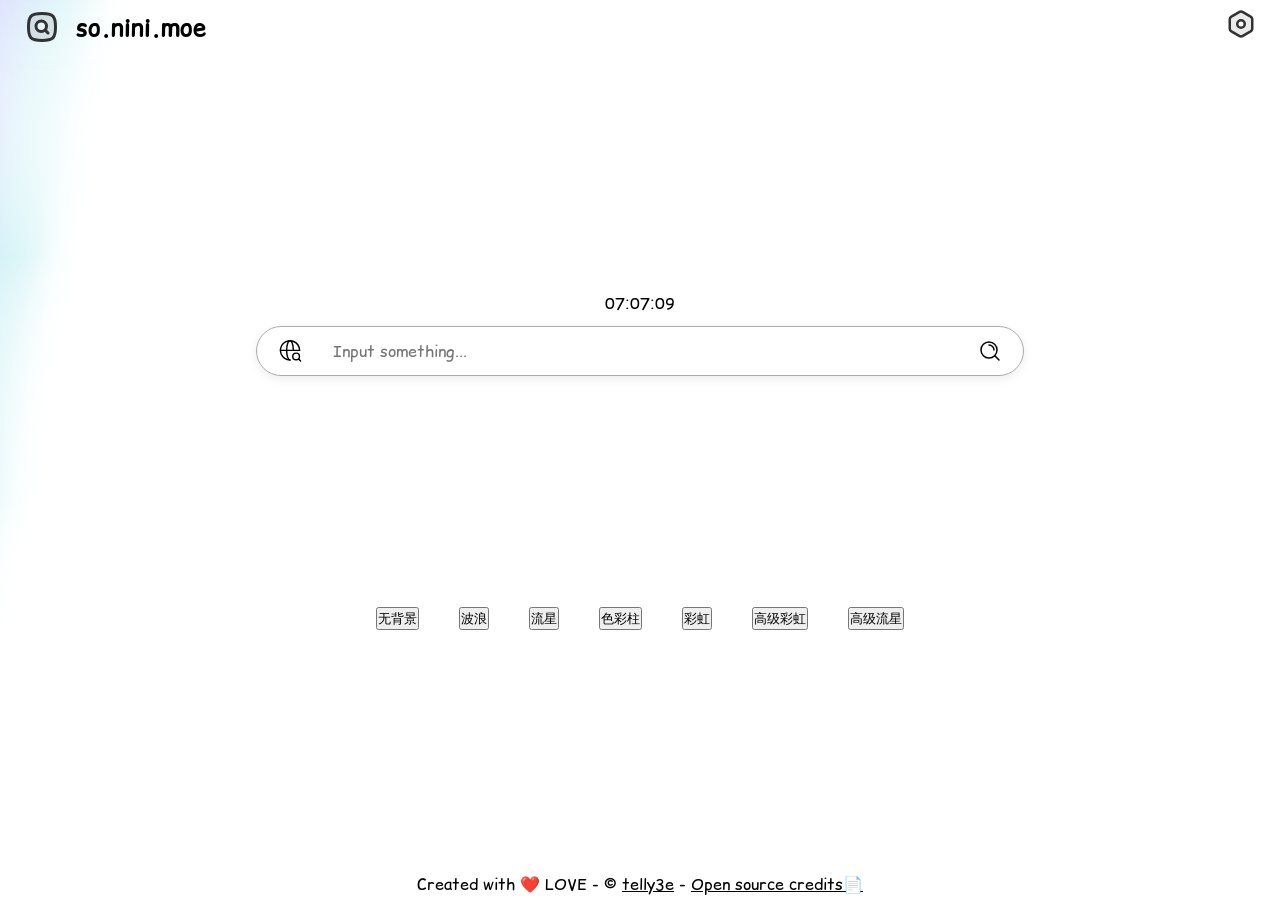
==== index.html @ 2b6a13b0 "first upload" ====
<!DOCTYPE html>
<html lang="zh-CN">

<head>
    <meta charset="UTF-8">
    <meta name="viewport" content="width=device-width, initial-scale=1.0">
    <title>动态主题切换</title>

    <link rel="stylesheet" href="css/style.css">
    <link rel="stylesheet" href="css/fonts.css">

    <script src="./js/background/color_column.js" defer></script>
    <script src="./js/app.js" defer></script>
    <script src="./js/clock.js" defer></script>
    <script src="./js/search_engine.js" defer></script>

</head>

<body>
    <div id="container">

        <header>
            <div class="header-logo">
                <svg viewBox="0 0 24 24" fill="none" xmlns="http://www.w3.org/2000/svg">
                    <path opacity="0.1" fill-rule="evenodd" clip-rule="evenodd"
                        d="M12 3C4.5885 3 3 4.5885 3 12C3 19.4115 4.5885 21 12 21C19.4115 21 21 19.4115 21 12C21 4.5885 19.4115 3 12 3ZM11.5 7.75C9.42893 7.75 7.75 9.42893 7.75 11.5C7.75 13.5711 9.42893 15.25 11.5 15.25C13.5711 15.25 15.25 13.5711 15.25 11.5C15.25 9.42893 13.5711 7.75 11.5 7.75Z"
                        fill="#323232" />
                    <path
                        d="M3 12C3 4.5885 4.5885 3 12 3C19.4115 3 21 4.5885 21 12C21 19.4115 19.4115 21 12 21C4.5885 21 3 19.4115 3 12Z"
                        stroke="#323232" stroke-width="2" />
                    <path d="M14 14L16 16" stroke="#323232" stroke-width="2" stroke-linecap="round"
                        stroke-linejoin="round" />
                    <path
                        d="M15 11.5C15 13.433 13.433 15 11.5 15C9.567 15 8 13.433 8 11.5C8 9.567 9.567 8 11.5 8C13.433 8 15 9.567 15 11.5Z"
                        stroke="#323232" stroke-width="2" />
                </svg>
                <span>so.nini.moe</span>
            </div>

            <nav></nav>
            <button class="setting-btn">
                <svg viewBox="0 0 24 24" fill="none" xmlns="http://www.w3.org/2000/svg">
                    <path
                        d="M3 9.11011V14.8801C3 17.0001 3 17.0001 5 18.3501L10.5 21.5301C11.33 22.0101 12.68 22.0101 13.5 21.5301L19 18.3501C21 17.0001 21 17.0001 21 14.8901V9.11011C21 7.00011 21 7.00011 19 5.65011L13.5 2.47011C12.68 1.99011 11.33 1.99011 10.5 2.47011L5 5.65011C3 7.00011 3 7.00011 3 9.11011Z M12 15C13.6569 15 15 13.6569 15 12C15 10.3431 13.6569 9 12 9C10.3431 9 9 10.3431 9 12C9 13.6569 10.3431 15 12 15Z"
                        stroke="#323232" stroke-width="2" stroke-linecap="round" stroke-linejoin="round"
                        fill-rule="evenodd" fill="rgba(51, 51, 51, 0.1)" />
                </svg></button>
        </header>

        <section class="main">
            <!-- 时钟 -->
            <div id="clock"></div>


            <!-- 搜索栏 -->
            <form id='search-bar' method="GET" target="_blank">
                <button type='button' class="engine-btn">
                    <svg viewBox="-0.5 0 25 25" fill="none" xmlns="http://www.w3.org/2000/svg">
                        <g id="SVGRepo_bgCarrier" stroke-width="0"></g>
                        <g id="SVGRepo_tracerCarrier" stroke-linecap="round" stroke-linejoin="round"></g>
                        <g id="SVGRepo_iconCarrier">
                            <path
                                d="M22 11.8201C22 9.84228 21.4135 7.90885 20.3147 6.26436C19.2159 4.61987 17.6542 3.33813 15.8269 2.58126C13.9996 1.82438 11.9889 1.62637 10.0491 2.01223C8.10927 2.39808 6.32748 3.35052 4.92896 4.74904C3.53043 6.14757 2.578 7.92935 2.19214 9.86916C1.80629 11.809 2.00436 13.8197 2.76123 15.6469C3.51811 17.4742 4.79985 19.036 6.44434 20.1348C8.08883 21.2336 10.0222 21.8201 12 21.8201"
                                stroke="#000000" stroke-width="1.5" stroke-linecap="round" stroke-linejoin="round">
                            </path>
                            <path d="M2 11.8201H22" stroke="#000000" stroke-width="1.5" stroke-linecap="round"
                                stroke-linejoin="round"></path>
                            <path
                                d="M12 21.8201C10.07 21.8201 8.5 17.3401 8.5 11.8201C8.5 6.30007 10.07 1.82007 12 1.82007C13.93 1.82007 15.5 6.30007 15.5 11.8201"
                                stroke="#000000" stroke-width="1.5" stroke-linecap="round" stroke-linejoin="round">
                            </path>
                            <path
                                d="M18.3691 21.6901C20.3021 21.6901 21.8691 20.1231 21.8691 18.1901C21.8691 16.2571 20.3021 14.6901 18.3691 14.6901C16.4361 14.6901 14.8691 16.2571 14.8691 18.1901C14.8691 20.1231 16.4361 21.6901 18.3691 21.6901Z"
                                stroke="#000000" stroke-width="1.5" stroke-linecap="round" stroke-linejoin="round">
                            </path>
                            <path d="M22.9998 22.8202L20.8398 20.6702" stroke="#000000" stroke-width="1.5"
                                stroke-linecap="round" stroke-linejoin="round"></path>
                        </g>
                    </svg>
                </button>
                <div class="search-input-wrapper">
                    <input id="search-input" class="no-select" type="text" placeholder="Input something..." title=''
                        required>
                    <button type="button" class="clear-btn">
                        <svg viewBox="0 0 24 24" fill="none" xmlns="http://www.w3.org/2000/svg">
                            <g id="SVGRepo_bgCarrier" stroke-width="0"></g>
                            <g id="SVGRepo_tracerCarrier" stroke-linecap="round" stroke-linejoin="round"></g>
                            <g id="SVGRepo_iconCarrier">
                                <path
                                    d="M16 8L8 16M8.00001 8L16 16M21 12C21 16.9706 16.9706 21 12 21C7.02944 21 3 16.9706 3 12C3 7.02944 7.02944 3 12 3C16.9706 3 21 7.02944 21 12Z"
                                    stroke="#000000" stroke-width="1.5" stroke-linecap="round" stroke-linejoin="round"
                                    fill="rgba(51, 51, 51, 0.1)">
                                </path>
                            </g>
                        </svg></button>
                    <script src="./js/search_bar.js"></script>
                </div>

                <button type="submit" class="search-btn">
                    <svg viewBox="0 0 24 24" fill="none" xmlns="http://www.w3.org/2000/svg">
                        <g id="SVGRepo_bgCarrier" stroke-width="0"></g>
                        <g id="SVGRepo_tracerCarrier" stroke-linecap="round" stroke-linejoin="round"></g>
                        <g id="SVGRepo_iconCarrier">
                            <path
                                d="M11 6C13.7614 6 16 8.23858 16 11M16.6588 16.6549L21 21M19 11C19 15.4183 15.4183 19 11 19C6.58172 19 3 15.4183 3 11C3 6.58172 6.58172 3 11 3C15.4183 3 19 6.58172 19 11Z"
                                stroke="#000000" stroke-width="1.5" stroke-linecap="round" stroke-linejoin="round">
                            </path>
                        </g>
                    </svg>
                </button>
            </form>

            <div class="search-engine-collection is-hidden scrollable-area no-select"></div>


            <!-- 网址合集 -->
            <div class="site-collection"></div>
        </section>

        <div class="theme-switcher">
            <button class="theme-button" data-theme="none">无背景</button>
            <button class="theme-button" data-theme="wavy">波浪</button>
            <button class="theme-button" data-theme="shooting_star">流星</button>
            <button class="theme-button" data-theme="color_column">色彩柱</button>
            <button class="theme-button" data-theme="rainbow">彩虹</button>
            <button class="theme-button" data-theme="advanced_rainbow">高级彩虹</button>
            <button class="theme-button" data-theme="parallel_star">高级流星</button>
        </div>


        <footer><span>Created with ❤️ LOVE - &#x00A9;
                <a href="https://github.com/telly3e/nini-so" target="_blank">telly3e</a>
                - <a href="./open_source_credits.html" target="_blank">Open source credits📄</a></span>
        </footer>
    </div>

    <script src="./js/clear_btn.js"></script>
</body>

</html>
---- css/style.css ----
* {
    margin: 0;
    padding: 0;
    box-sizing: border-box;
    font-family: 'Comic Relief', -apple-system, BlinkMacSystemFont, "Segoe UI", "Roboto", "Helvetica Neue",
        "PingFang SC", "Hiragino Sans GB", "Microsoft YaHei",
        Arial, sans-serif;
}

body {

    height: 100vh;
    width: 100%;

}

/* flex容器 */
#container {
    width: 100%;
    height: 100%;
    display: flex;
    flex-direction: column;
    justify-content: space-between;
}

/* header顶栏 */
header {
    position: relative;
    display: flex;
    height: 72px;
    padding-top: 9px;
    align-items: flex-start;
    justify-content: space-between;

    z-index: 10;
    background-color: transparent;
    -webkit-backdrop-filter: blur(10px);
    backdrop-filter: blur(10px);
    -webkit-mask: linear-gradient(0deg, transparent, black 40%);
    mask: linear-gradient(0deg, transparent, black 40%);
}

.header-logo {
    display: flex;
    align-items: center;
    gap: 16px;
}

.header-logo svg {
    margin-left: 24px;
    width: 36px;
}

.header-logo span {
    font-family: 'Comic Relief';
    font-size: 24px;
    font-weight: bold;
}

.setting-btn {
    margin-right: 24px;
    right: 0;
    cursor: pointer;
    background: none;
    border: none;
    display: flex;
}

.setting-btn svg {
    width: 30px;
}

/* main主要部分 */
.main {
    position: relative;
    display: flex;
    align-items: center;
    justify-content: center;
    flex-direction: column;
    gap: 12px;
    /* height: 30%; */
}

#search-bar {
    gap: 10px;
    display: flex;
    align-items: center;
    /* justify-content: space-between; */
    height: 50px;
    /* max-width: ; */
    width: 60vw;
    background-color: white;
    border: 1px solid rgb(171, 171, 171);
    border-radius: 25px;
    box-shadow: 0px 3px 10px 0px rgba(31, 31, 31, 0.08);
}

#search-bar:hover {
    box-shadow: 0 2px 8px 1px rgba(64, 60, 67, .24);
}

.search-input-wrapper {
    width: 100%;
    height: 100%;
    display: flex;
    justify-content: space-between;
    align-items: center;
}

#search-input {
    width: 100%;
    height: 100%;
    border: none;
    background: none;
    font-size: 16px;
    color: black;
}

#search-input::-webkit-search-cancel-button {
    -webkit-appearance: none;
    display: none;
}

#search-input:focus-visible {
    outline: none;
}

#search-bar:has(#search-input:focus-visible) {
    box-shadow: 0 2px 8px 1px rgba(64, 60, 67, .24);
}

.clear-btn {
    display: none;
    height: 18px;
    width: 18px;

    background: none;
    border: none;
    align-items: center;
    justify-content: center;
    cursor: pointer;
}

#search-input:not(:placeholder-shown):focus+.clear-btn {
    display: flex;
}

.search-input-wrapper:hover input:not(:placeholder-shown)+.clear-btn {
    display: flex;
}

.engine-btn {
    height: 100%;
    padding-left: 20px;
    padding-right: 20px;
    background: none;
    border: 1px solid transparent;
    border-radius: inherit;
    display: flex;
    align-items: center;
    justify-content: center;
    cursor: pointer;
}

.engine-btn svg {
    width: 24px;
    height: 24px;
}

.search-btn {
    padding-left: 20px;
    padding-right: 20px;
    height: 100%;
    background: none;
    border-radius: inherit;
    /*lt rt rb lb*/
    border: 1px solid transparent;
    display: flex;
    align-items: center;
    justify-content: center;
    cursor: pointer;
}

.search-btn:hover,
.engine-btn:hover {
    background-color: rgba(0, 0, 0, 0.1);
}

.search-btn svg {
    width: 24px;
    height: 24px;
}

/* 搜索引擎grid */
.search-engine-collection {
    max-width: 792px;
    display: grid;
    grid-template-columns: repeat(auto-fit, minmax(140px, 1fr));
    /* grid-template-rows: auto auto auto; */
    row-gap: 16px;
    column-gap: 16px;
    justify-content: center;
    align-items: center;
    overflow-y: scroll;
    max-height: 160px;
    padding: 10px 10px 10px 10px;
    border-radius: 6px;
    background-color: rgba(88, 88, 88, 0.2);
    -webkit-backdrop-filter: blur(10px);
    backdrop-filter: blur(10px);
    ;
}

/* 对 .scrollable-area 的滚动条进行美化 */
.scrollable-area::-webkit-scrollbar {
    width: 8px;
    /* 滚动条宽度 */
}

.scrollable-area::-webkit-scrollbar-track {
    /* background: #f1f1f1; */
    /* 轨道背景色 */
}

.scrollable-area::-webkit-scrollbar-thumb {
    background: #00000068;
    /* 滑块颜色 */
    border-radius: 6px;
    /* 滑块圆角 */
}

.scrollable-area::-webkit-scrollbar-thumb:hover {
    background: #000000a8;
    /* 鼠标悬停时滑块颜色 */
}

.engine-item {
    cursor: pointer;
    display: flex;
    gap: 5px;
    justify-content: center;
    align-items: center;
    width: 140px;
    height: 36px;
    border-radius: 6px;
    background-color: #00000040;
    -webkit-backdrop-filter: blur(10px);
    backdrop-filter: blur(10px);
}

.engine-item:hover,
.engine-item.active {
    background-color: #ffffffbb;
}

.engine-icon {
    border: 1px solid transparent;
    border-radius: 7px;
    background-color: white;
    padding: 2px;
    width: 28px;

}


/* footer底栏 */
footer {
    height: 50px;
    position: relative;
    /* padding-top: 10px; */
    display: flex;
    align-items: flex-end;
    padding-bottom: 5px;
    justify-content: center;
    background-color: transparent;
    -webkit-backdrop-filter: blur(10px);
    backdrop-filter: blur(10px);
    -webkit-mask: linear-gradient(transparent, black 60%);
    mask: linear-gradient(transparent, black 60%);
}

footer a {
    color: inherit;
    /* text-decoration: none; */
}



.theme-switcher {
    position: relative;
    display: flex;
    align-items: center;
    justify-content: center;
    gap: 40px;
    z-index: 10;
    background-color: transparent;
    /* 毛玻璃效果 */
    /* background-color: linear-gradient(0deg, rgba(255, 255, 255, 0.664), rgba(255, 255, 255, 0.1)); */
    /* 需要一个半透明的背景色 */
    -webkit-backdrop-filter: blur(10px);
    /* 兼容 Safari */
    backdrop-filter: blur(10px);
    /* 对背景内容进行模糊处理 */

    /* border-bottom: 1px solid rgba(255, 255, 255, 0.2); */
    /* (可选) 加一条细线分割 */
}

/* .theme-button {} */

.is-hidden {
    display: none;
}

.no-select {
    user-select: none;
    -webkit-user-select: none;
    -moz-user-select: none;
    -ms-user-select: none;
}
---- css/fonts.css ----
@font-face {
    font-family: 'Comic Relief';
    src: url('../asset/fonts/ComicRelief-Bold.woff2') format('woff2'),
        url('../asset/fonts/ComicRelief-Bold.woff') format('woff');
    font-weight: bold;
    font-style: normal;
    font-display: swap;
}

@font-face {
    font-family: 'Comic Relief';
    src: url('../asset/fonts/ComicRelief-Regular.woff2') format('woff2'),
        url('../asset/fonts/ComicRelief-Regular.woff') format('woff');
    font-weight: normal;
    font-style: normal;
    font-display: swap;
}
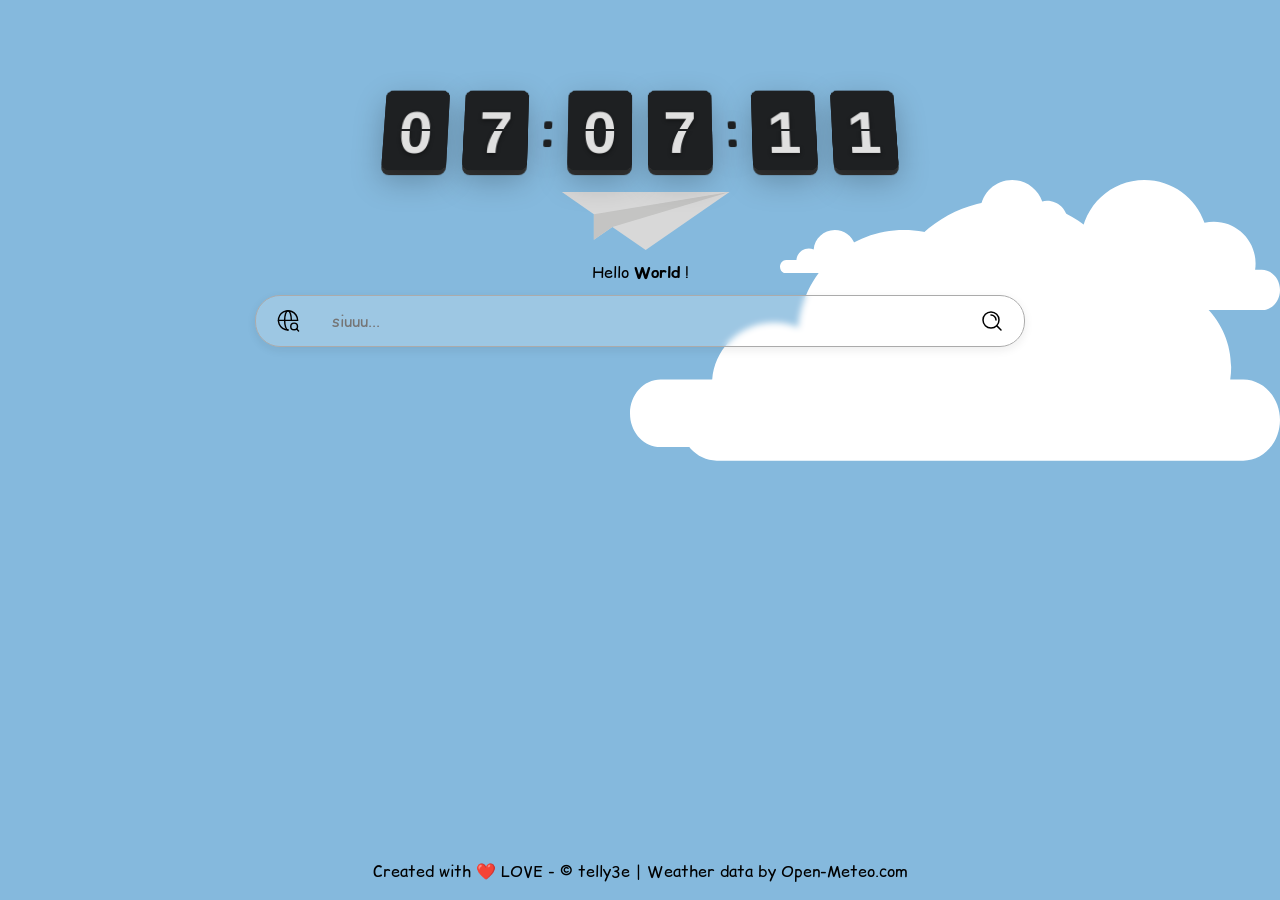
==== commit 7e6ecd7d: "refactor commit" ====
--- a/index.html
+++ b/index.html
@@ -4,137 +4,36 @@
 <head>
     <meta charset="UTF-8">
     <meta name="viewport" content="width=device-width, initial-scale=1.0">
-    <title>动态主题切换</title>
+    <title>Document</title>
+    <link rel="stylesheet" href="./css/style.css">
+    <link rel="stylesheet" href="./css/fonts.css">
 
-    <link rel="stylesheet" href="css/style.css">
-    <link rel="stylesheet" href="css/fonts.css">
-
-    <script src="./js/background/color_column.js" defer></script>
-    <script src="./js/app.js" defer></script>
-    <script src="./js/clock.js" defer></script>
-    <script src="./js/search_engine.js" defer></script>
-
+    <script src="./js/geo-weather-bar.js"></script>
+    <script src="./js/flipper-clock.js" defer></script>
+    <script src="./js/search-bar.js" defer></script>
+    <script src="./js/paper-plane.js" defer></script>
 </head>
 
 <body>
-    <div id="container">
+    <div class="content">
+        <flipper-clock></flipper-clock>
 
-        <header>
-            <div class="header-logo">
-                <svg viewBox="0 0 24 24" fill="none" xmlns="http://www.w3.org/2000/svg">
-                    <path opacity="0.1" fill-rule="evenodd" clip-rule="evenodd"
-                        d="M12 3C4.5885 3 3 4.5885 3 12C3 19.4115 4.5885 21 12 21C19.4115 21 21 19.4115 21 12C21 4.5885 19.4115 3 12 3ZM11.5 7.75C9.42893 7.75 7.75 9.42893 7.75 11.5C7.75 13.5711 9.42893 15.25 11.5 15.25C13.5711 15.25 15.25 13.5711 15.25 11.5C15.25 9.42893 13.5711 7.75 11.5 7.75Z"
-                        fill="#323232" />
-                    <path
-                        d="M3 12C3 4.5885 4.5885 3 12 3C19.4115 3 21 4.5885 21 12C21 19.4115 19.4115 21 12 21C4.5885 21 3 19.4115 3 12Z"
-                        stroke="#323232" stroke-width="2" />
-                    <path d="M14 14L16 16" stroke="#323232" stroke-width="2" stroke-linecap="round"
-                        stroke-linejoin="round" />
-                    <path
-                        d="M15 11.5C15 13.433 13.433 15 11.5 15C9.567 15 8 13.433 8 11.5C8 9.567 9.567 8 11.5 8C13.433 8 15 9.567 15 11.5Z"
-                        stroke="#323232" stroke-width="2" />
-                </svg>
-                <span>so.nini.moe</span>
-            </div>
+        <geo-weather-bar></geo-weather-bar>
 
-            <nav></nav>
-            <button class="setting-btn">
-                <svg viewBox="0 0 24 24" fill="none" xmlns="http://www.w3.org/2000/svg">
-                    <path
-                        d="M3 9.11011V14.8801C3 17.0001 3 17.0001 5 18.3501L10.5 21.5301C11.33 22.0101 12.68 22.0101 13.5 21.5301L19 18.3501C21 17.0001 21 17.0001 21 14.8901V9.11011C21 7.00011 21 7.00011 19 5.65011L13.5 2.47011C12.68 1.99011 11.33 1.99011 10.5 2.47011L5 5.65011C3 7.00011 3 7.00011 3 9.11011Z M12 15C13.6569 15 15 13.6569 15 12C15 10.3431 13.6569 9 12 9C10.3431 9 9 10.3431 9 12C9 13.6569 10.3431 15 12 15Z"
-                        stroke="#323232" stroke-width="2" stroke-linecap="round" stroke-linejoin="round"
-                        fill-rule="evenodd" fill="rgba(51, 51, 51, 0.1)" />
-                </svg></button>
-        </header>
+        <div style='display:flex;justify-content: center; align-items: center; gap:5px' class="yiyan">Hello
+            <b>World</b>!
+        </div>
 
-        <section class="main">
-            <!-- 时钟 -->
-            <div id="clock"></div>
+        <search-bar default-engine="bing"></search-bar>
 
 
-            <!-- 搜索栏 -->
-            <form id='search-bar' method="GET" target="_blank">
-                <button type='button' class="engine-btn">
-                    <svg viewBox="-0.5 0 25 25" fill="none" xmlns="http://www.w3.org/2000/svg">
-                        <g id="SVGRepo_bgCarrier" stroke-width="0"></g>
-                        <g id="SVGRepo_tracerCarrier" stroke-linecap="round" stroke-linejoin="round"></g>
-                        <g id="SVGRepo_iconCarrier">
-                            <path
-                                d="M22 11.8201C22 9.84228 21.4135 7.90885 20.3147 6.26436C19.2159 4.61987 17.6542 3.33813 15.8269 2.58126C13.9996 1.82438 11.9889 1.62637 10.0491 2.01223C8.10927 2.39808 6.32748 3.35052 4.92896 4.74904C3.53043 6.14757 2.578 7.92935 2.19214 9.86916C1.80629 11.809 2.00436 13.8197 2.76123 15.6469C3.51811 17.4742 4.79985 19.036 6.44434 20.1348C8.08883 21.2336 10.0222 21.8201 12 21.8201"
-                                stroke="#000000" stroke-width="1.5" stroke-linecap="round" stroke-linejoin="round">
-                            </path>
-                            <path d="M2 11.8201H22" stroke="#000000" stroke-width="1.5" stroke-linecap="round"
-                                stroke-linejoin="round"></path>
-                            <path
-                                d="M12 21.8201C10.07 21.8201 8.5 17.3401 8.5 11.8201C8.5 6.30007 10.07 1.82007 12 1.82007C13.93 1.82007 15.5 6.30007 15.5 11.8201"
-                                stroke="#000000" stroke-width="1.5" stroke-linecap="round" stroke-linejoin="round">
-                            </path>
-                            <path
-                                d="M18.3691 21.6901C20.3021 21.6901 21.8691 20.1231 21.8691 18.1901C21.8691 16.2571 20.3021 14.6901 18.3691 14.6901C16.4361 14.6901 14.8691 16.2571 14.8691 18.1901C14.8691 20.1231 16.4361 21.6901 18.3691 21.6901Z"
-                                stroke="#000000" stroke-width="1.5" stroke-linecap="round" stroke-linejoin="round">
-                            </path>
-                            <path d="M22.9998 22.8202L20.8398 20.6702" stroke="#000000" stroke-width="1.5"
-                                stroke-linecap="round" stroke-linejoin="round"></path>
-                        </g>
-                    </svg>
-                </button>
-                <div class="search-input-wrapper">
-                    <input id="search-input" class="no-select" type="text" placeholder="Input something..." title=''
-                        required>
-                    <button type="button" class="clear-btn">
-                        <svg viewBox="0 0 24 24" fill="none" xmlns="http://www.w3.org/2000/svg">
-                            <g id="SVGRepo_bgCarrier" stroke-width="0"></g>
-                            <g id="SVGRepo_tracerCarrier" stroke-linecap="round" stroke-linejoin="round"></g>
-                            <g id="SVGRepo_iconCarrier">
-                                <path
-                                    d="M16 8L8 16M8.00001 8L16 16M21 12C21 16.9706 16.9706 21 12 21C7.02944 21 3 16.9706 3 12C3 7.02944 7.02944 3 12 3C16.9706 3 21 7.02944 21 12Z"
-                                    stroke="#000000" stroke-width="1.5" stroke-linecap="round" stroke-linejoin="round"
-                                    fill="rgba(51, 51, 51, 0.1)">
-                                </path>
-                            </g>
-                        </svg></button>
-                    <script src="./js/search_bar.js"></script>
-                </div>
 
-                <button type="submit" class="search-btn">
-                    <svg viewBox="0 0 24 24" fill="none" xmlns="http://www.w3.org/2000/svg">
-                        <g id="SVGRepo_bgCarrier" stroke-width="0"></g>
-                        <g id="SVGRepo_tracerCarrier" stroke-linecap="round" stroke-linejoin="round"></g>
-                        <g id="SVGRepo_iconCarrier">
-                            <path
-                                d="M11 6C13.7614 6 16 8.23858 16 11M16.6588 16.6549L21 21M19 11C19 15.4183 15.4183 19 11 19C6.58172 19 3 15.4183 3 11C3 6.58172 6.58172 3 11 3C15.4183 3 19 6.58172 19 11Z"
-                                stroke="#000000" stroke-width="1.5" stroke-linecap="round" stroke-linejoin="round">
-                            </path>
-                        </g>
-                    </svg>
-                </button>
-            </form>
-
-            <div class="search-engine-collection is-hidden scrollable-area no-select"></div>
-
-
-            <!-- 网址合集 -->
-            <div class="site-collection"></div>
-        </section>
-
-        <div class="theme-switcher">
-            <button class="theme-button" data-theme="none">无背景</button>
-            <button class="theme-button" data-theme="wavy">波浪</button>
-            <button class="theme-button" data-theme="shooting_star">流星</button>
-            <button class="theme-button" data-theme="color_column">色彩柱</button>
-            <button class="theme-button" data-theme="rainbow">彩虹</button>
-            <button class="theme-button" data-theme="advanced_rainbow">高级彩虹</button>
-            <button class="theme-button" data-theme="parallel_star">高级流星</button>
-        </div>
-
-
-        <footer><span>Created with ❤️ LOVE - &#x00A9;
-                <a href="https://github.com/telly3e/nini-so" target="_blank">telly3e</a>
-                - <a href="./open_source_credits.html" target="_blank">Open source credits📄</a></span>
-        </footer>
     </div>
-
-    <script src="./js/clear_btn.js"></script>
+    <footer><span>Created with ❤️ LOVE - &#x00A9;
+            <a href="https://github.com/telly3e/nini-so" target="_blank">telly3e</a>
+            | <a href="https://open-meteo.com/">Weather data by Open-Meteo.com</a> </span>
+    </footer>
+    <paper-plane></paper-plane>
 </body>
 
 </html>
--- a/css/style.css
+++ b/css/style.css
@@ -7,306 +7,62 @@
         Arial, sans-serif;
 }
 
-body {
-
-    height: 100vh;
-    width: 100%;
+/* 页面布局 */
+.content {
+    position: absolute;
+    top: 10%;
+    left: 50%;
+    transform: translate(-50%);
+    display: flex;
+    flex-direction: column;
+    gap: 12px;
 
 }
 
-/* flex容器 */
-#container {
+/* 纸飞机背景位置 */
+paper-plane {
+    /* 将 paper-plane 组件本身抽离文档流 */
+    position: absolute;
+    top: 0;
+    left: 0;
     width: 100%;
     height: 100%;
-    display: flex;
-    flex-direction: column;
-    justify-content: space-between;
+    z-index: -1;
+    /* 把它放在最底层，防止遮挡时钟、搜索栏等内容 */
 }
 
-/* header顶栏 */
-header {
-    position: relative;
+/* footer */
+footer {
+    white-space: nowrap;
+    position: absolute;
     display: flex;
-    height: 72px;
-    padding-top: 9px;
-    align-items: flex-start;
-    justify-content: space-between;
-
-    z-index: 10;
-    background-color: transparent;
-    -webkit-backdrop-filter: blur(10px);
-    backdrop-filter: blur(10px);
-    -webkit-mask: linear-gradient(0deg, transparent, black 40%);
-    mask: linear-gradient(0deg, transparent, black 40%);
-}
-
-.header-logo {
-    display: flex;
-    align-items: center;
-    gap: 16px;
-}
-
-.header-logo svg {
-    margin-left: 24px;
-    width: 36px;
-}
-
-.header-logo span {
-    font-family: 'Comic Relief';
-    font-size: 24px;
-    font-weight: bold;
-}
-
-.setting-btn {
-    margin-right: 24px;
-    right: 0;
-    cursor: pointer;
-    background: none;
-    border: none;
-    display: flex;
-}
-
-.setting-btn svg {
-    width: 30px;
-}
-
-/* main主要部分 */
-.main {
-    position: relative;
-    display: flex;
-    align-items: center;
-    justify-content: center;
-    flex-direction: column;
-    gap: 12px;
-    /* height: 30%; */
-}
-
-#search-bar {
-    gap: 10px;
-    display: flex;
-    align-items: center;
-    /* justify-content: space-between; */
-    height: 50px;
-    /* max-width: ; */
-    width: 60vw;
-    background-color: white;
-    border: 1px solid rgb(171, 171, 171);
-    border-radius: 25px;
-    box-shadow: 0px 3px 10px 0px rgba(31, 31, 31, 0.08);
-}
-
-#search-bar:hover {
-    box-shadow: 0 2px 8px 1px rgba(64, 60, 67, .24);
-}
-
-.search-input-wrapper {
-    width: 100%;
-    height: 100%;
-    display: flex;
-    justify-content: space-between;
-    align-items: center;
-}
-
-#search-input {
-    width: 100%;
-    height: 100%;
-    border: none;
-    background: none;
-    font-size: 16px;
-    color: black;
-}
-
-#search-input::-webkit-search-cancel-button {
-    -webkit-appearance: none;
-    display: none;
-}
-
-#search-input:focus-visible {
-    outline: none;
-}
-
-#search-bar:has(#search-input:focus-visible) {
-    box-shadow: 0 2px 8px 1px rgba(64, 60, 67, .24);
-}
-
-.clear-btn {
-    display: none;
-    height: 18px;
-    width: 18px;
-
-    background: none;
-    border: none;
-    align-items: center;
-    justify-content: center;
-    cursor: pointer;
-}
-
-#search-input:not(:placeholder-shown):focus+.clear-btn {
-    display: flex;
-}
-
-.search-input-wrapper:hover input:not(:placeholder-shown)+.clear-btn {
-    display: flex;
-}
-
-.engine-btn {
-    height: 100%;
-    padding-left: 20px;
-    padding-right: 20px;
-    background: none;
-    border: 1px solid transparent;
-    border-radius: inherit;
-    display: flex;
-    align-items: center;
-    justify-content: center;
-    cursor: pointer;
-}
-
-.engine-btn svg {
-    width: 24px;
-    height: 24px;
-}
-
-.search-btn {
-    padding-left: 20px;
-    padding-right: 20px;
-    height: 100%;
-    background: none;
-    border-radius: inherit;
-    /*lt rt rb lb*/
-    border: 1px solid transparent;
-    display: flex;
-    align-items: center;
-    justify-content: center;
-    cursor: pointer;
-}
-
-.search-btn:hover,
-.engine-btn:hover {
-    background-color: rgba(0, 0, 0, 0.1);
-}
-
-.search-btn svg {
-    width: 24px;
-    height: 24px;
-}
-
-/* 搜索引擎grid */
-.search-engine-collection {
-    max-width: 792px;
-    display: grid;
-    grid-template-columns: repeat(auto-fit, minmax(140px, 1fr));
-    /* grid-template-rows: auto auto auto; */
-    row-gap: 16px;
-    column-gap: 16px;
     justify-content: center;
     align-items: center;
-    overflow-y: scroll;
-    max-height: 160px;
-    padding: 10px 10px 10px 10px;
-    border-radius: 6px;
-    background-color: rgba(88, 88, 88, 0.2);
-    -webkit-backdrop-filter: blur(10px);
-    backdrop-filter: blur(10px);
-    ;
-}
-
-/* 对 .scrollable-area 的滚动条进行美化 */
-.scrollable-area::-webkit-scrollbar {
-    width: 8px;
-    /* 滚动条宽度 */
-}
-
-.scrollable-area::-webkit-scrollbar-track {
-    /* background: #f1f1f1; */
-    /* 轨道背景色 */
-}
-
-.scrollable-area::-webkit-scrollbar-thumb {
-    background: #00000068;
-    /* 滑块颜色 */
-    border-radius: 6px;
-    /* 滑块圆角 */
-}
-
-.scrollable-area::-webkit-scrollbar-thumb:hover {
-    background: #000000a8;
-    /* 鼠标悬停时滑块颜色 */
-}
-
-.engine-item {
-    cursor: pointer;
-    display: flex;
-    gap: 5px;
-    justify-content: center;
-    align-items: center;
-    width: 140px;
-    height: 36px;
-    border-radius: 6px;
-    background-color: #00000040;
-    -webkit-backdrop-filter: blur(10px);
-    backdrop-filter: blur(10px);
-}
-
-.engine-item:hover,
-.engine-item.active {
-    background-color: #ffffffbb;
-}
-
-.engine-icon {
-    border: 1px solid transparent;
-    border-radius: 7px;
-    background-color: white;
-    padding: 2px;
-    width: 28px;
-
-}
-
-
-/* footer底栏 */
-footer {
-    height: 50px;
-    position: relative;
-    /* padding-top: 10px; */
-    display: flex;
-    align-items: flex-end;
-    padding-bottom: 5px;
-    justify-content: center;
-    background-color: transparent;
-    -webkit-backdrop-filter: blur(10px);
-    backdrop-filter: blur(10px);
-    -webkit-mask: linear-gradient(transparent, black 60%);
-    mask: linear-gradient(transparent, black 60%);
+    bottom: 2%;
+    left: 50%;
+    transform: translate(-50%);
 }
 
 footer a {
+    text-decoration: none;
     color: inherit;
-    /* text-decoration: none; */
 }
 
-
-
-.theme-switcher {
-    position: relative;
-    display: flex;
-    align-items: center;
-    justify-content: center;
-    gap: 40px;
-    z-index: 10;
-    background-color: transparent;
-    /* 毛玻璃效果 */
-    /* background-color: linear-gradient(0deg, rgba(255, 255, 255, 0.664), rgba(255, 255, 255, 0.1)); */
-    /* 需要一个半透明的背景色 */
-    -webkit-backdrop-filter: blur(10px);
-    /* 兼容 Safari */
-    backdrop-filter: blur(10px);
-    /* 对背景内容进行模糊处理 */
-
-    /* border-bottom: 1px solid rgba(255, 255, 255, 0.2); */
-    /* (可选) 加一条细线分割 */
+footer a:focus,
+footer a:hover {
+    text-decoration: underline;
 }
 
-/* .theme-button {} */
+@media screen and (max-width: 500px) {
+    footer {
+        font-size: 10px;
+    }
+}
+
+/* 状态类 */
+.btn-active {
+    background-color: rgba(0, 0, 0, 0.1);
+}
 
 .is-hidden {
     display: none;
--- a/css/fonts.css
+++ b/css/fonts.css
@@ -1,7 +1,7 @@
 @font-face {
     font-family: 'Comic Relief';
-    src: url('../asset/fonts/ComicRelief-Bold.woff2') format('woff2'),
-        url('../asset/fonts/ComicRelief-Bold.woff') format('woff');
+    src: url('../fonts/ComicRelief-Bold.woff2') format('woff2'),
+        url('../fonts/ComicRelief-Bold.woff') format('woff');
     font-weight: bold;
     font-style: normal;
     font-display: swap;
@@ -9,8 +9,8 @@
 
 @font-face {
     font-family: 'Comic Relief';
-    src: url('../asset/fonts/ComicRelief-Regular.woff2') format('woff2'),
-        url('../asset/fonts/ComicRelief-Regular.woff') format('woff');
+    src: url('../fonts/ComicRelief-Regular.woff2') format('woff2'),
+        url('../fonts/ComicRelief-Regular.woff') format('woff');
     font-weight: normal;
     font-style: normal;
     font-display: swap;
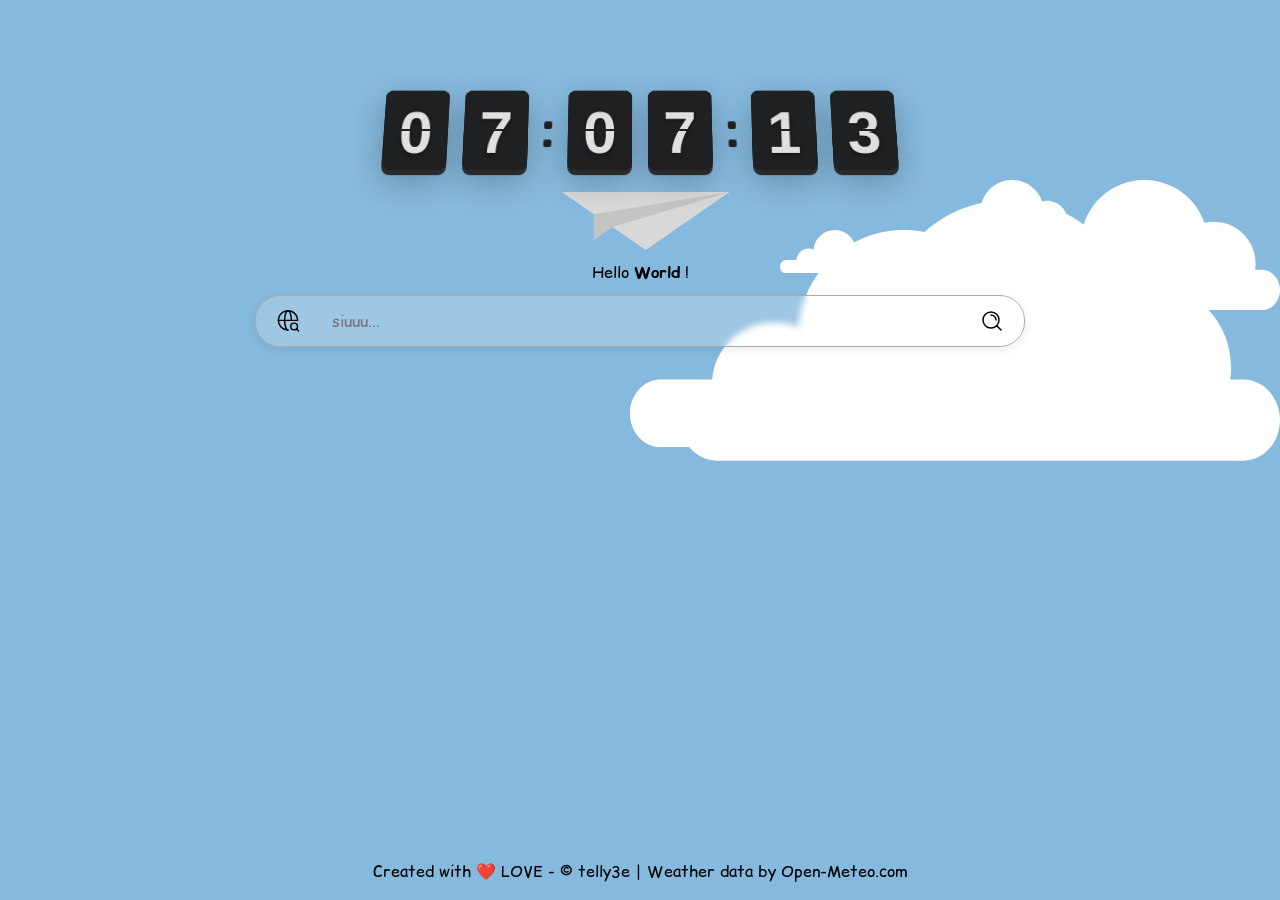
==== commit 26b22c7f: "add favicon&edit title" ====
--- a/index.html
+++ b/index.html
@@ -4,9 +4,12 @@
 <head>
     <meta charset="UTF-8">
     <meta name="viewport" content="width=device-width, initial-scale=1.0">
-    <title>Document</title>
+    <title>嗖嗖Siu</title>
     <link rel="stylesheet" href="./css/style.css">
     <link rel="stylesheet" href="./css/fonts.css">
+
+    <link rel="icon" href="./img/favicon.svg" type="image/svg+xml" sizes="any">
+    <link rel="icon" href="/img/favicon.png" type="image/png" sizes="32x32">
 
     <script src="./js/geo-weather-bar.js"></script>
     <script src="./js/flipper-clock.js" defer></script>
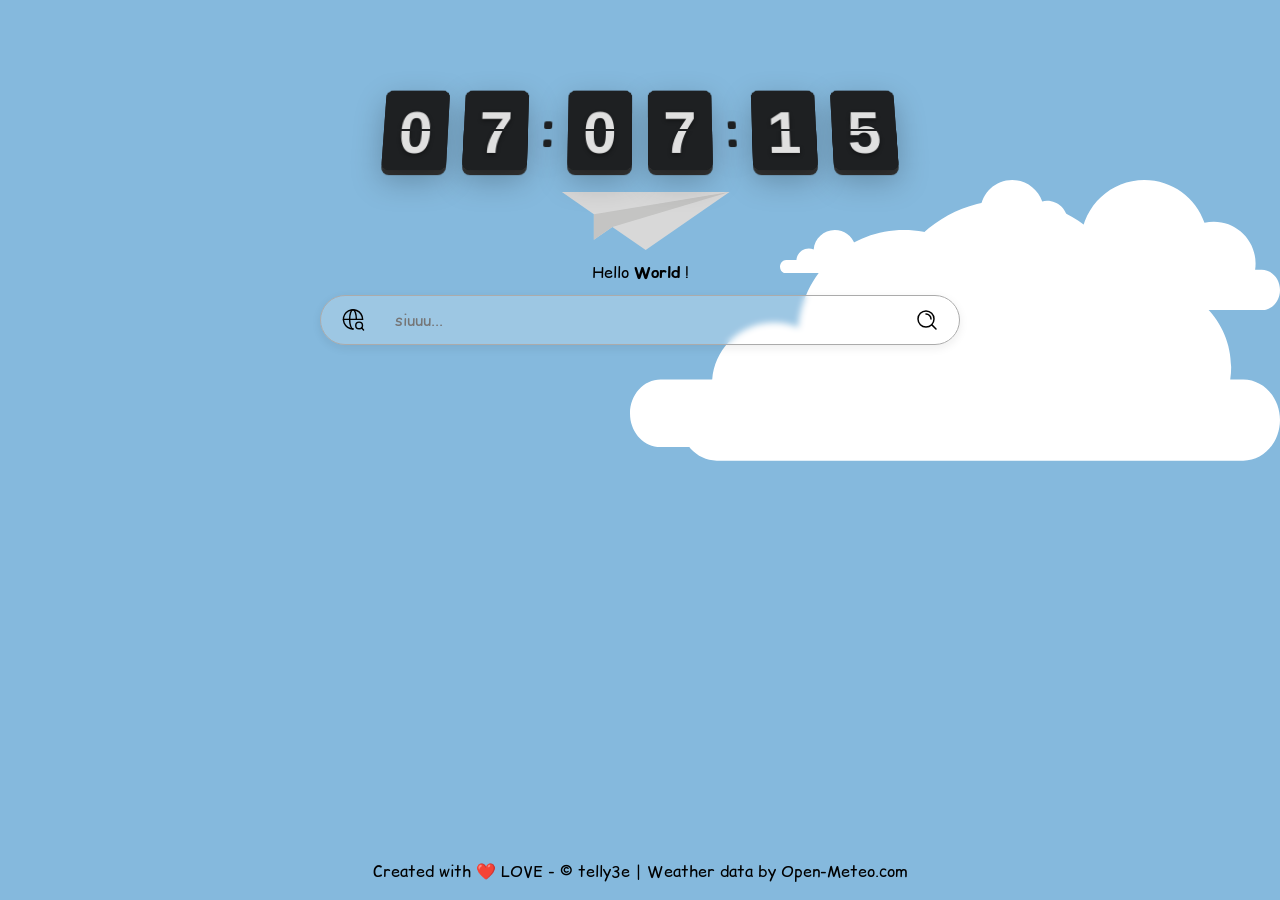
==== commit 6db354cc: "Fold geo-weather-bar and footer during input for better display and input exp." ====
--- a/index.html
+++ b/index.html
@@ -14,6 +14,7 @@
     <script src="./js/geo-weather-bar.js"></script>
     <script src="./js/flipper-clock.js" defer></script>
     <script src="./js/search-bar.js" defer></script>
+    <script src="./js/search-enhance.js" defer></script>
     <script src="./js/paper-plane.js" defer></script>
 </head>
 
@@ -23,9 +24,7 @@
 
         <geo-weather-bar></geo-weather-bar>
 
-        <div style='display:flex;justify-content: center; align-items: center; gap:5px' class="yiyan">Hello
-            <b>World</b>!
-        </div>
+        <div class="greeting">Hello<b>World</b>!</div>
 
         <search-bar default-engine="bing"></search-bar>
 
--- a/css/style.css
+++ b/css/style.css
@@ -19,6 +19,13 @@
 
 }
 
+/* 问候 */
+.greeting {
+    display: flex;
+    justify-content: center;
+    align-items: center;
+    gap: 5px;
+}
 /* 纸飞机背景位置 */
 paper-plane {
     /* 将 paper-plane 组件本身抽离文档流 */
@@ -53,7 +60,7 @@
     text-decoration: underline;
 }
 
-@media screen and (max-width: 500px) {
+@media screen and (max-width: 550px) {
     footer {
         font-size: 10px;
     }
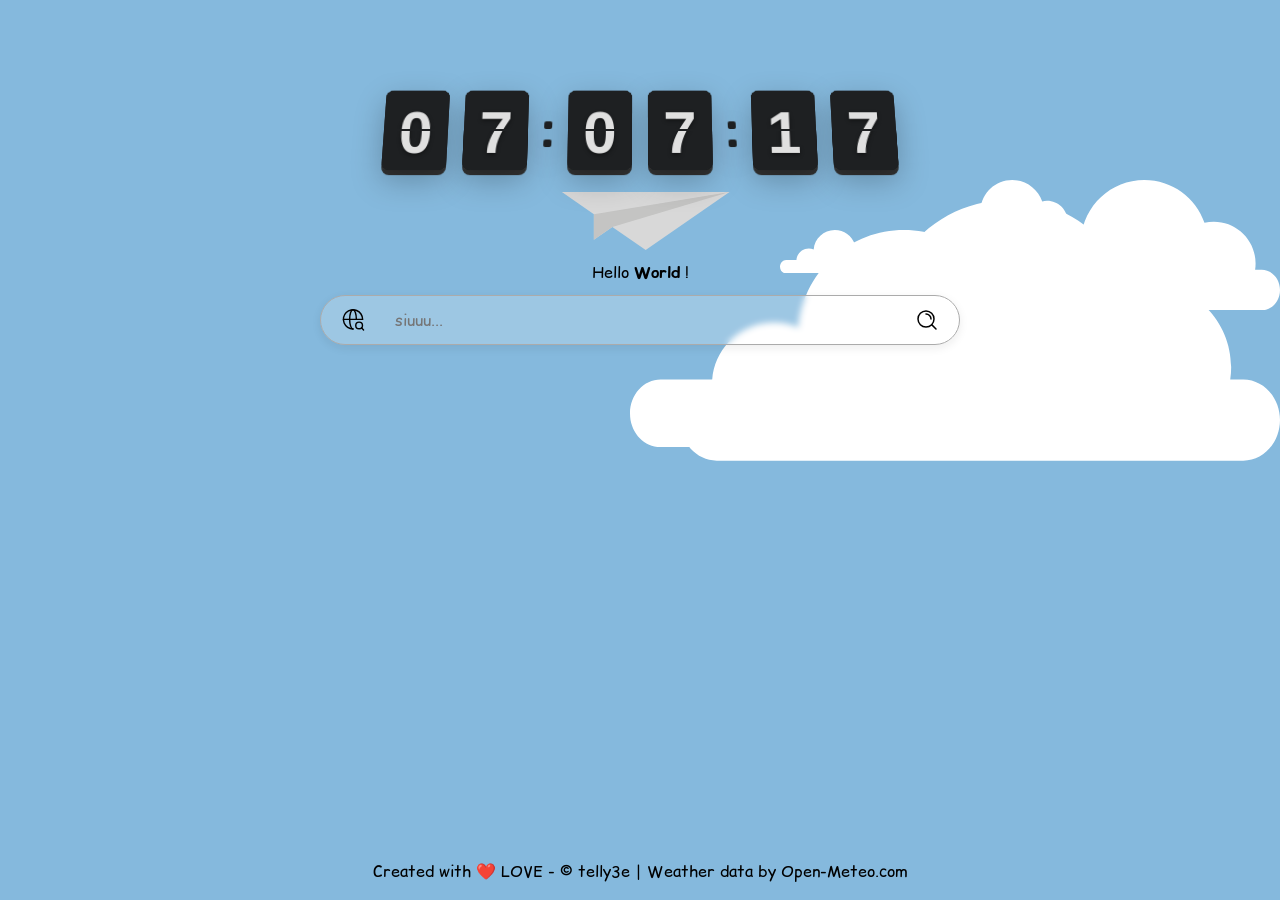
==== commit a448e8f9: "change default search engine to baidu" ====
--- a/index.html
+++ b/index.html
@@ -26,7 +26,7 @@
 
         <div class="greeting">Hello<b>World</b>!</div>
 
-        <search-bar default-engine="bing"></search-bar>
+        <search-bar default-engine="baidu"></search-bar>
 
 
 
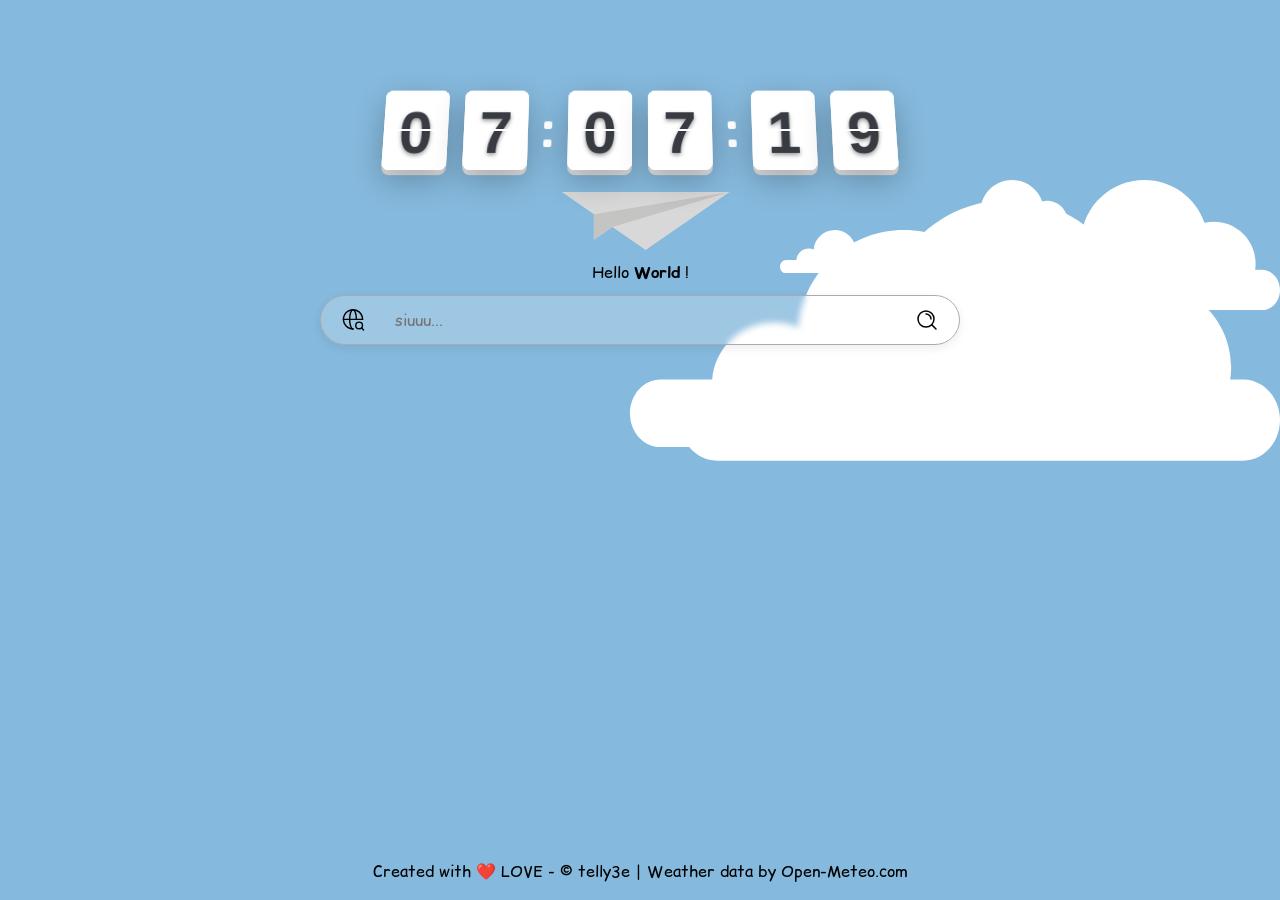
==== commit 0c85cdfb: "allow user to use ArrowKey to select suggestions and change the theme of flipper clock according to " ====
--- a/index.html
+++ b/index.html
@@ -14,13 +14,13 @@
     <script src="./js/geo-weather-bar.js"></script>
     <script src="./js/flipper-clock.js" defer></script>
     <script src="./js/search-bar.js" defer></script>
-    <script src="./js/search-enhance.js" defer></script>
+    <script src="./js/global.js" defer></script>
     <script src="./js/paper-plane.js" defer></script>
 </head>
 
 <body>
     <div class="content">
-        <flipper-clock></flipper-clock>
+        <flipper-clock theme="light"></flipper-clock>
 
         <geo-weather-bar></geo-weather-bar>
 
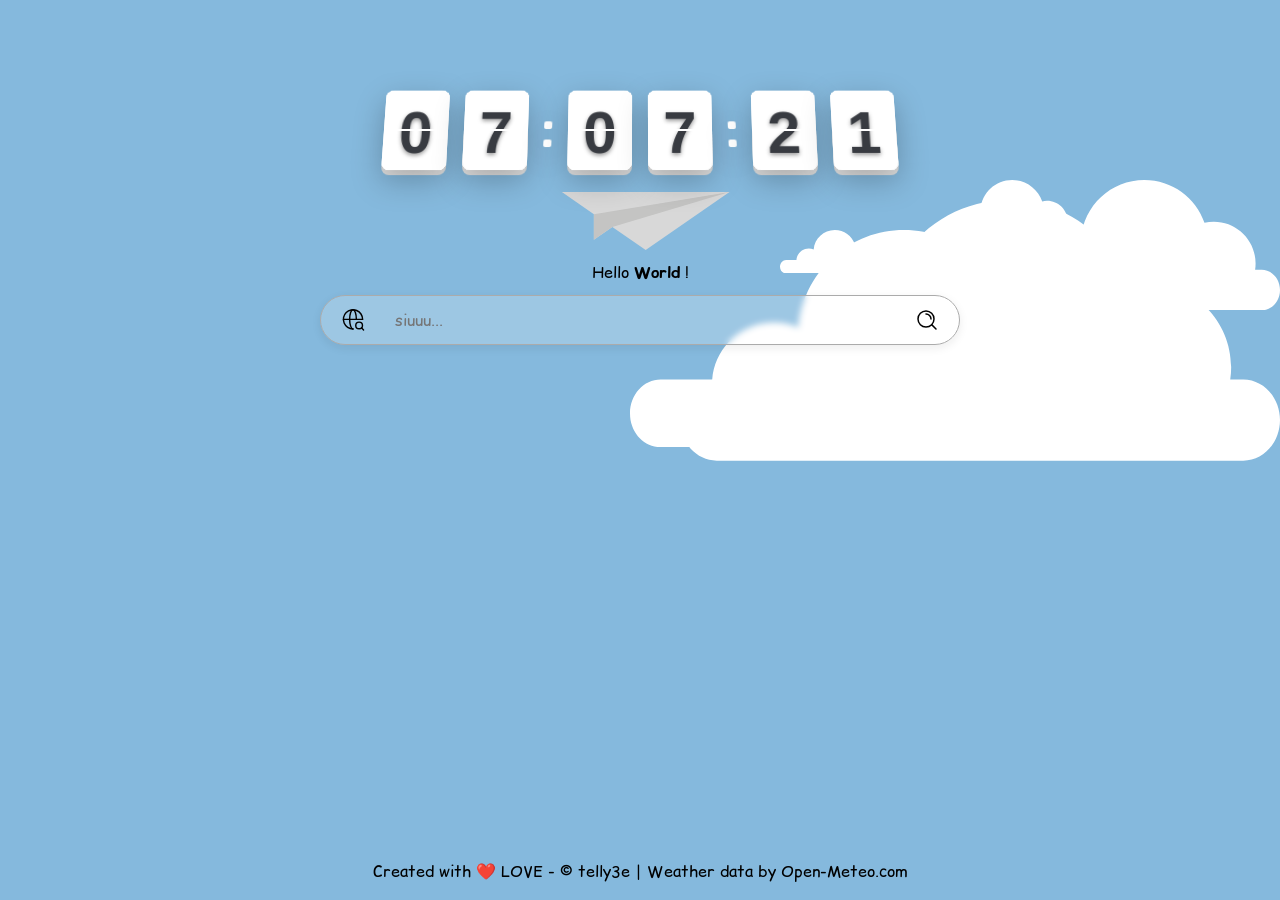
==== commit 2ae0474b: "add localstorage to memorize user's last engine choice" ====
--- a/index.html
+++ b/index.html
@@ -11,6 +11,7 @@
     <link rel="icon" href="./img/favicon.svg" type="image/svg+xml" sizes="any">
     <link rel="icon" href="/img/favicon.png" type="image/png" sizes="32x32">
 
+    <script src="./js/local-storage.js" defer></script>
     <script src="./js/geo-weather-bar.js"></script>
     <script src="./js/flipper-clock.js" defer></script>
     <script src="./js/search-bar.js" defer></script>
--- a/css/style.css
+++ b/css/style.css
@@ -26,6 +26,7 @@
     align-items: center;
     gap: 5px;
 }
+
 /* 纸飞机背景位置 */
 paper-plane {
     /* 将 paper-plane 组件本身抽离文档流 */
@@ -76,8 +77,8 @@
 }
 
 .no-select {
-    user-select: none;
     -webkit-user-select: none;
     -moz-user-select: none;
     -ms-user-select: none;
+    user-select: none;
 }
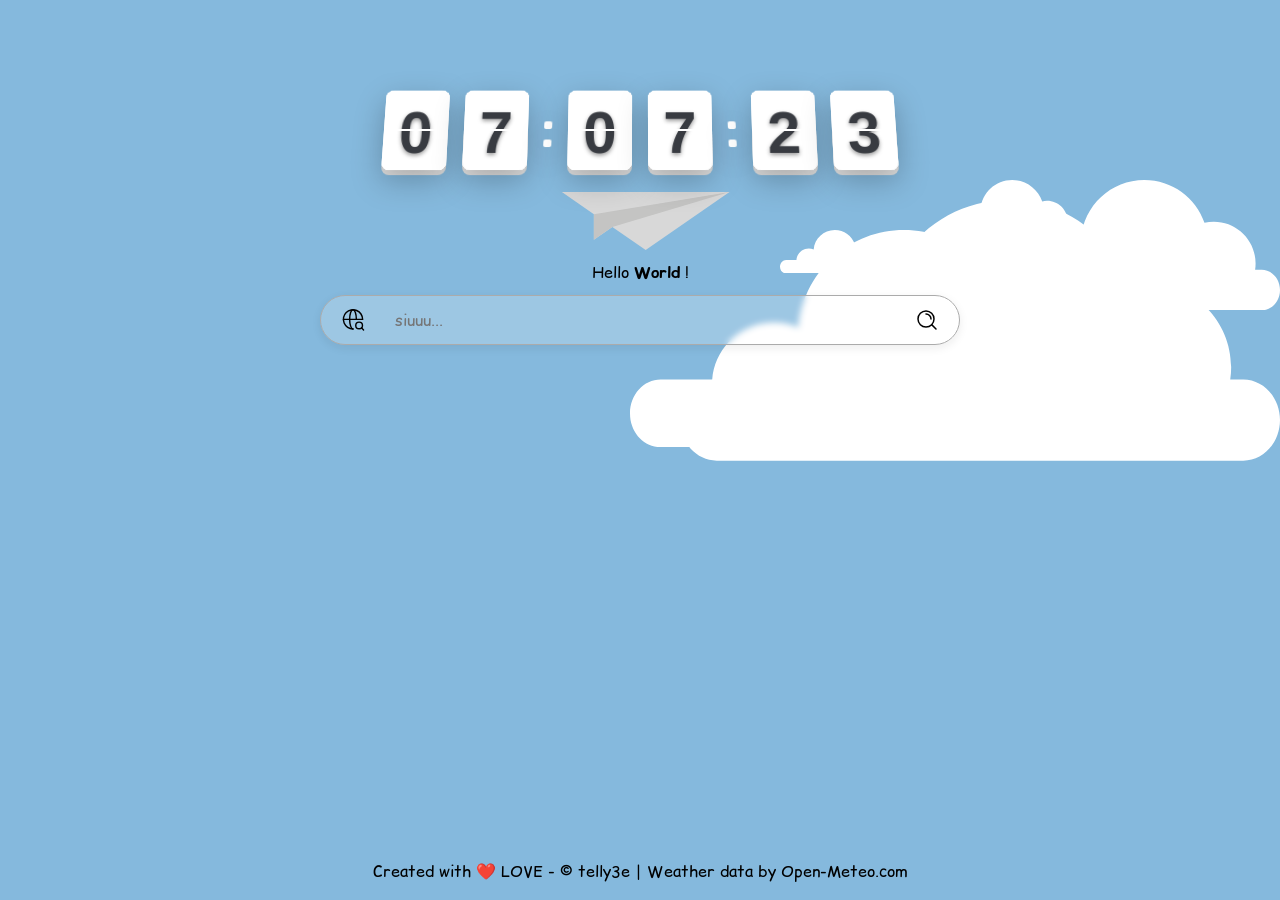
==== commit 30430d85: "Improve proxy-aware weather and harden homepage behavior" ====
--- a/index.html
+++ b/index.html
@@ -12,7 +12,8 @@
     <link rel="icon" href="/img/favicon.png" type="image/png" sizes="32x32">
 
     <script src="./js/local-storage.js" defer></script>
-    <script src="./js/geo-weather-bar.js"></script>
+    <script src="./js/weather-service.js" defer></script>
+    <script src="./js/geo-weather-bar.js" defer></script>
     <script src="./js/flipper-clock.js" defer></script>
     <script src="./js/search-bar.js" defer></script>
     <script src="./js/global.js" defer></script>
